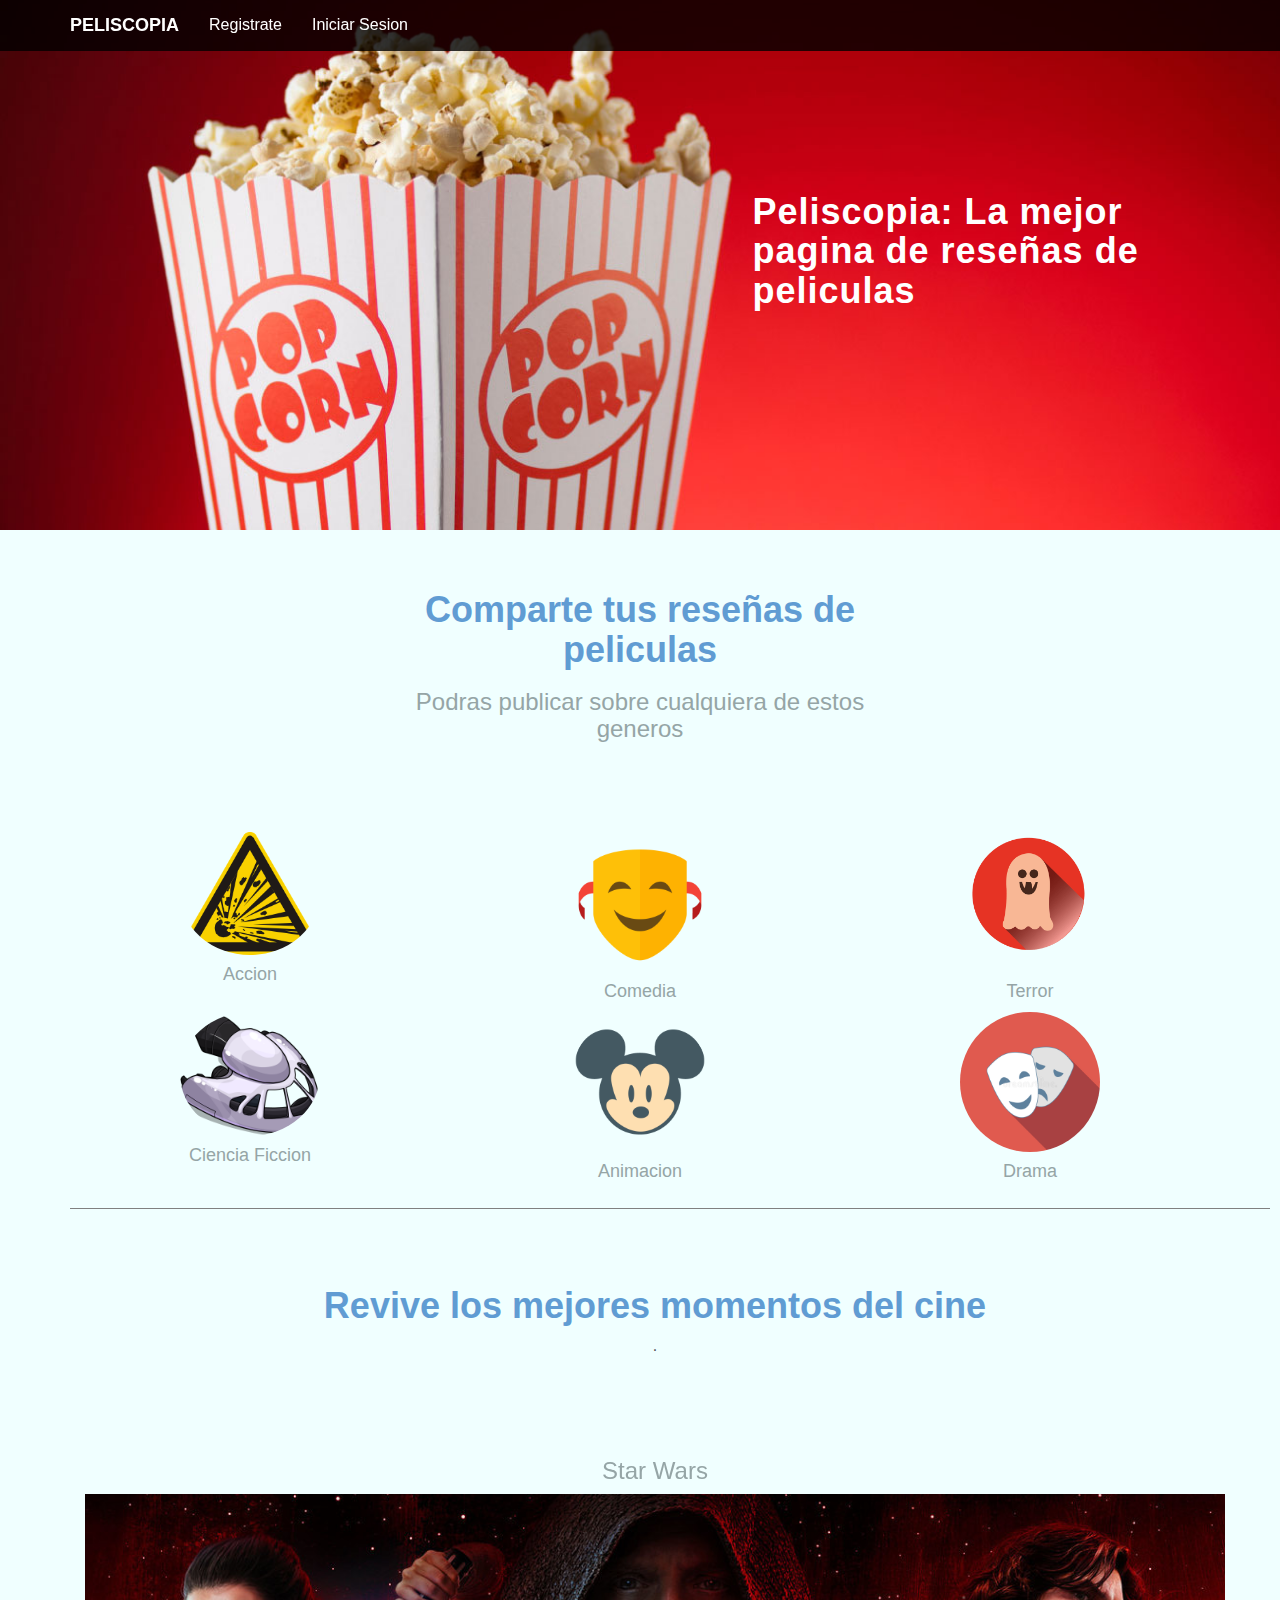
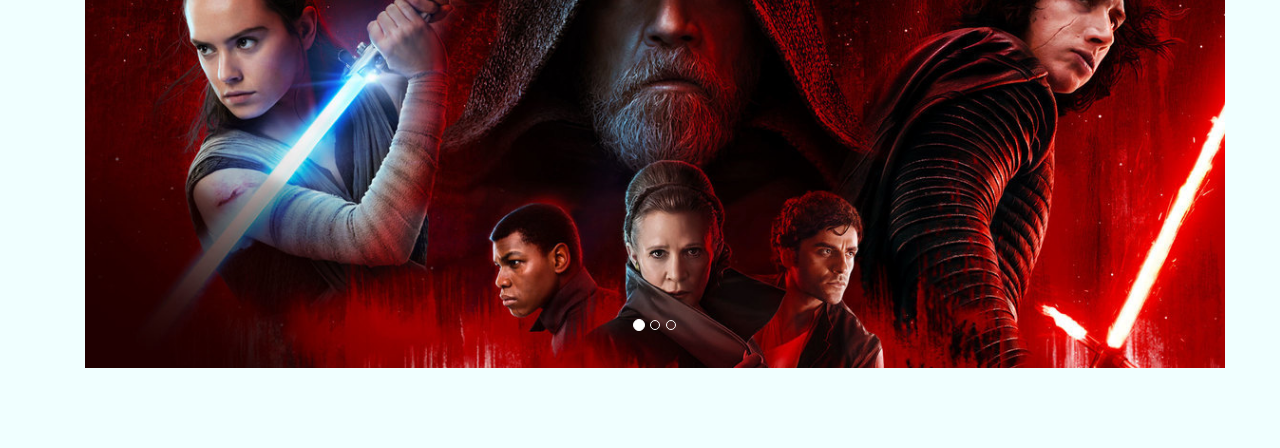
==== Index.html @ bb2fad05 "0.1 Base" ====
<!Doctype html>
<html>
 <head>
    <title> Peliscopia </title>
    <meta charset="utf-8">
    <link rel="stylesheet" type="text/css" href="css/bootstrap.min.css">
    <link rel="stylesheet" type="text/css" href="css/landingstyle.css">
</head>
    <body>
        
        <!-- Barra Navegacion -->
    <nav class="navbar navbar-default navbar-fixed-top" role="navigation">
        <div class="container">
            <div class="navbar-header">
                <button type="button" class="navbar-toggle" data-toggle="collapse" data-target=".navbar-collapse"><span class="icon-bar"></span><span class="icon-bar"></span><span class="icon-bar"></span></button>
                <a href="" class="navbar-brand"><strong>PELISCOPIA</strong></a>
            </div>
            <div class="navbar-collapse collapse">
                 <ul class="nav navbar-nav">
                    <li><a href="Registro.html">Registrate</a></li>
                    <li><a href="">Iniciar Sesion</a></li>
                 </ul>
            </div>
        </div>
    </nav>
<!-- Fin Barra Navegacion -->

<!-- Header -->
    <header>
        <div class="container">
            <div class="row">
                <div class="col-xs-12 col-sm-5 col-sm-offset-7">
                    <h1>Peliscopia: La mejor pagina de reseñas de peliculas</h1>
                </div>
                
            </div>
        </div>
    </header>
<!-- Fin Header -->

<!-- Primera seccion -->
    <div class="container">

        <div class="row centrado">
            <div class="col-lg-6 col-lg-offset-3">
                <h1>Comparte tus reseñas de peliculas</h1>
                <h3> Podras publicar sobre cualquiera de estos generos</h3>
            </div>
        </div>

        <div class="row">
            <div class="centrado">
                <div class="col-md-4 col-sm-4">
                    <img class="img-circle" src="img/accion.png" width="140px">
                    <h4>Accion</h4>
                </div>
            </div>

            <div class="centrado">
                <div class="col-md-4 col-sm-4">
                    <img class="img-circle" src="img/comedia.png" width="140px">
                    <h4>Comedia</h4>
                </div>
            </div>
        
            <div class="centrado">
                <div class="col-md-4 col-sm-4">
                    <img class="img-circle" src="img/terror.png" width="140px">
                    <h4>Terror</h4>
                </div>
            </div>

            <div class="centrado">
                <div class="col-md-4 col-sm-4">
                    <img class="img-circle" src="img/cienciaficcion.png" width="140px">
                    <h4>Ciencia Ficcion</h4>
                </div>
            </div>

            <div class="centrado">
                <div class="col-md-4 col-sm-4">
                    <img class="img-circle" src="img/animacion.png" width="140px">
                    <h4>Animacion</h4>
                </div>
            </div>

            <div class="centrado">
                <div class="col-md-4 col-sm-4">
                    <img class="img-circle" src="img/drama.jpg" width="140px">
                    <h4>Drama</h4>
                </div>
            </div>
        </div>
    <!-- Fin Primera seccion -->


<!-- Segunda seccion -->
        <hr class="container">

        <div class="container">
            <div class="row centrado">
                <div>
                    <h1>Revive los mejores momentos del cine</h1>.
                </div>
            </div>

            <div class="row centrado">
                <div id="carousel-example-generic" class="carousel slide" data-ride="carousel">
                  <!-- Indicators -->
                  <ol class="carousel-indicators">
                    <li data-target="#carousel-example-generic" data-slide-to="0" class="active"></li>
                    <li data-target="#carousel-example-generic" data-slide-to="1"></li>
                    <li data-target="#carousel-example-generic" data-slide-to="2"></li>
                  </ol>

                  <!-- Wrapper for slides -->
                  <div class="carousel-inner centrado" role="listbox">
                        <div class="item active">
                          <h3>Star Wars</h3>
                          <img src="img/1.jpeg" alt="...">
                        </div>
                        <div class="item">
                          <h3>Scott Pilgrim</h3>
                          <img src="img/4.jpg" alt="...">
                        </div>
                        <div class="item">
                          <h3>My Little Pony</h3>
                          <img src="img/5.jpg" alt="...">
                        </div>
                        <p class="centrado">a</p>
                  </div>
                </div>
            </div>
        </div>
          
    <script src="js/jquery.js"></script>
    <script src="js/bootstrap.min.js"></script>

</body>
</html>
---- css/landingstyle.css ----
body{
 	background:		#F0FFFF;
 	font-family: "Arial";
 	font-size: 16px;
 	color: #555;
 }
 h1,h2,h3,h4,h5{
 	font-weight: 300;
 	color: #609cd3;
 }
 h1{
 	font-size: 36px;
 	font-weight: bold;
 }
 h3{
 	color: #95a5a6
 }
 h4{
 	color: #95a5a6
 }
 p{
 	line-height: 30px;
 	margin-bottom: 25px;
 }
 a{
 	color: #609cd3
 }
 a:hover, a:focus{
 	color:#7cb1e9;
 }
hr{
	display: block;
	height: 1px;
	border: 0;
	border-top: 1px solid gray;
	margin: 1em 0;
	padding: 0;
 }
.navbar-default{
	background: rgba(0,0,0,0.8);
	border-color: transparent; 
}
.navbar-default .navbar-brand{
	color: white;
}
.navbar-default .navbar-nav li a{
	color: white;
}
.navbar-default .navbar-nav li a:hover{
	color: #609cd3;
}
header{
	background: url(../img/foto.jpg) no-repeat center;
	background-size: cover;
	width: 100%;
	min-height: 530px;
	padding-top: 100px;
}
header h1{
	color: white;
	margin-bottom: 15px;
	letter-spacing: 1px;
	margin-top: 20%;
}
.centrado{
	margin: 40px 0;
	text-align: center;
}
img{
	text-align: center;
}
.abajo{
	background: url(../img/banner.jpg) no-repeat center;
	background-size: cover;
	width: 100%;
	height: 530px;
	padding-top: 100px;
}
.item{
	width: 100%;
	height: 400px;
}
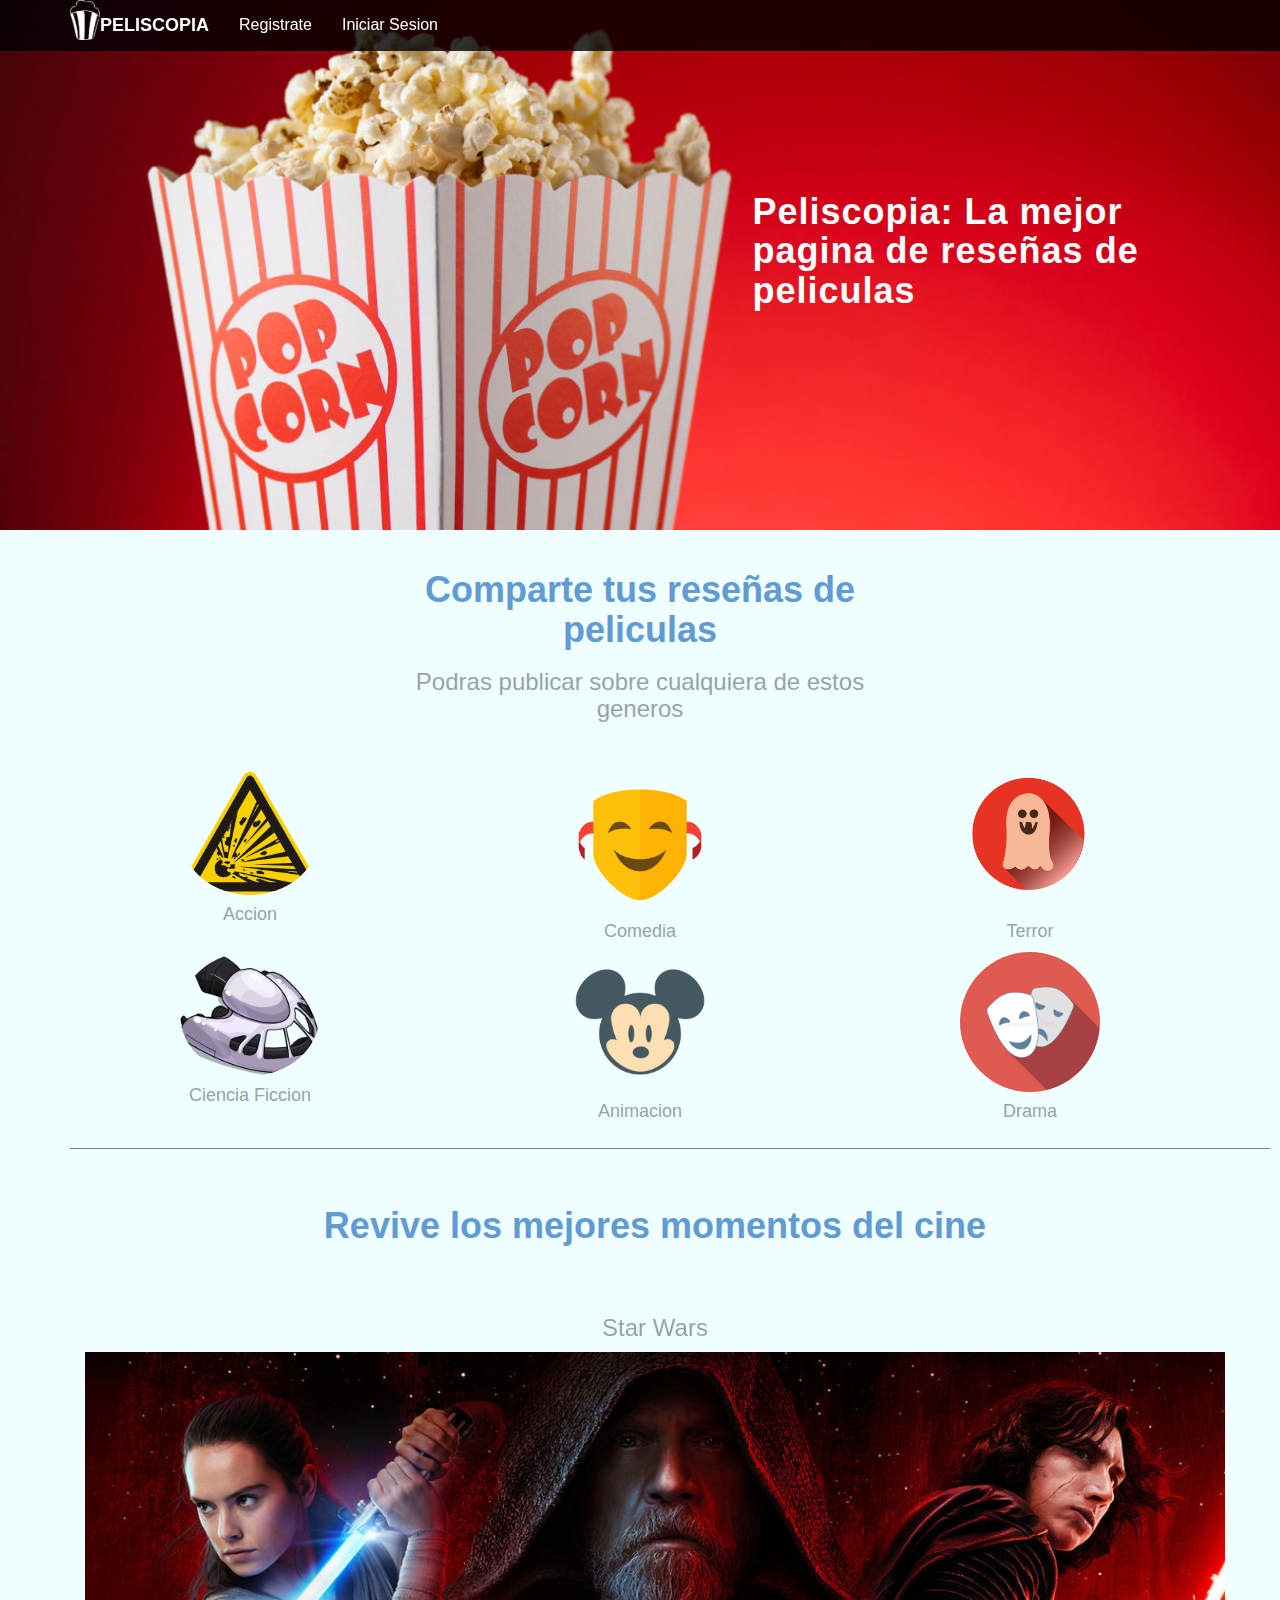
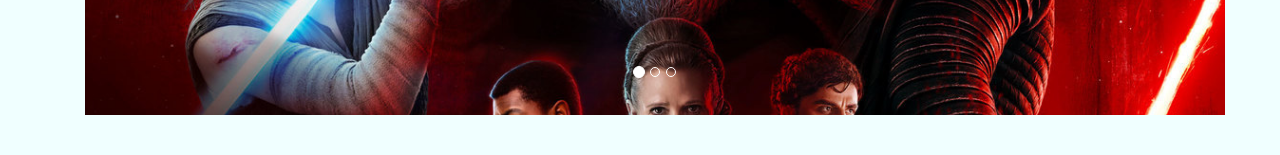
==== commit 96efdf19: "0.1.5 1er Avanze" ====
--- a/Index.html
+++ b/Index.html
@@ -6,14 +6,22 @@
     <link rel="stylesheet" type="text/css" href="css/bootstrap.min.css">
     <link rel="stylesheet" type="text/css" href="css/landingstyle.css">
 </head>
-    <body>
+<body>
         
-        <!-- Barra Navegacion -->
+    <!-- Barra Navegacion -->
     <nav class="navbar navbar-default navbar-fixed-top" role="navigation">
         <div class="container">
             <div class="navbar-header">
-                <button type="button" class="navbar-toggle" data-toggle="collapse" data-target=".navbar-collapse"><span class="icon-bar"></span><span class="icon-bar"></span><span class="icon-bar"></span></button>
-                <a href="" class="navbar-brand"><strong>PELISCOPIA</strong></a>
+                <button type="button" class="navbar-toggle" data-toggle="collapse" data-target=".navbar-collapse">
+                    <span class="icon-bar"></span>
+                    <span class="icon-bar"></span>
+                    <span class="icon-bar"></span>
+                </button>
+
+                <a href="/Peliscopia/"><img class="img-responsive img-logo navbar-left" src="img/logo[W].png"></a>
+
+                <a href="/Peliscopia/" class="navbar-brand"><strong>PELISCOPIA</strong></a>
+
             </div>
             <div class="navbar-collapse collapse">
                  <ul class="nav navbar-nav">
@@ -21,6 +29,7 @@
                     <li><a href="">Iniciar Sesion</a></li>
                  </ul>
             </div>
+
         </div>
     </nav>
 <!-- Fin Barra Navegacion -->
@@ -100,7 +109,7 @@
         <div class="container">
             <div class="row centrado">
                 <div>
-                    <h1>Revive los mejores momentos del cine</h1>.
+                    <h1>Revive los mejores momentos del cine</h1>
                 </div>
             </div>
 
@@ -127,7 +136,6 @@
                           <h3>My Little Pony</h3>
                           <img src="img/5.jpg" alt="...">
                         </div>
-                        <p class="centrado">a</p>
                   </div>
                 </div>
             </div>
--- a/css/landingstyle.css
+++ b/css/landingstyle.css
@@ -63,7 +63,7 @@
 	margin-top: 20%;
 }
 .centrado{
-	margin: 40px 0;
+	margin: 20px 0;
 	text-align: center;
 }
 img{
@@ -81,14 +81,6 @@
 	height: 400px;
 }
 
-
-
-
-
-
-
-
-
-
-
-
+.img-logo{
+	max-width: 30px;
+}